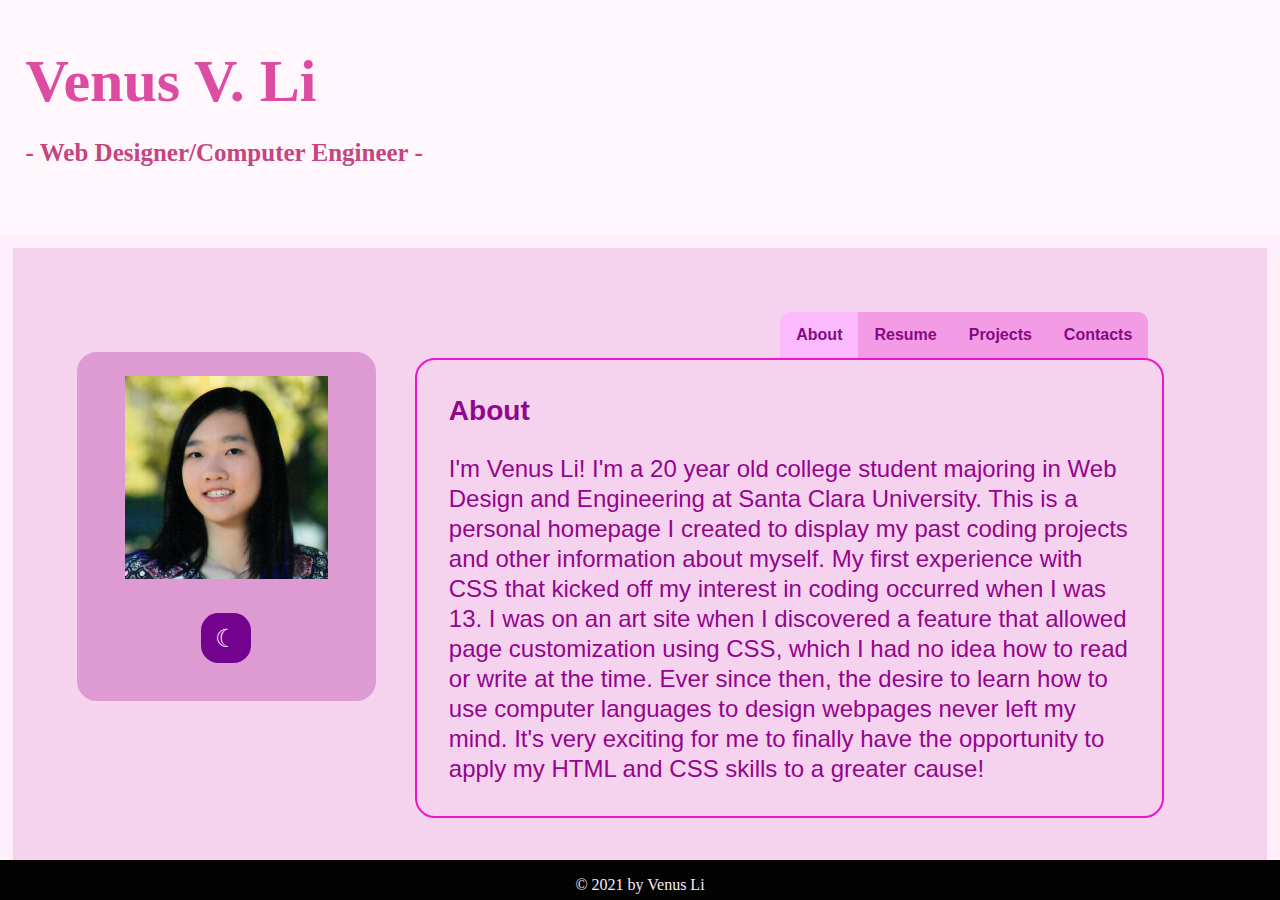
==== projects/Homepage/index.html @ e9561bf3 "Major update" ====
<!DOCTYPE html>
<html>
    <head>  <!--Header-->
        <title>Venus Li's HomePage</title>     <!--Page Title-->

        <link href = "Venus-Homepage.css" type = "text/css" rel = "stylesheet" />
        <link href = "Venus-Homepage-dark.css" type = "text/css" rel = "stylesheet" />

        <script>

            function myFunction(lightModeOn) {
                var element1 = document.body;
                element1.classList.toggle('dark');

                var element2 = document.getElementById("darkmode");
                if (element2.value=="light")    {
                    element2.value = "dark";
                    element2.innerHTML = "&#9728;";
                    element2.style.backgroundColor = "rgb(250, 233, 246)";
                    element2.style.color = "rgb(255, 69, 180)";
                    
                }   
                else    {
                    element2.value = "light";
                    element2.innerHTML = "&#9790;";
                    element2.style.backgroundColor = "rgb(115, 2, 143)";
                    element2.style.color = "rgb(250, 233, 246)";
                }
            }

            function openTab(evt, tabName) {
                // Declare all variables
                var i, tabcontent, tablinks;

                // Get all elements with class="tabcontent" and hide them
                tabcontent = document.getElementsByClassName("tabcontent");
                for (i = 0; i < tabcontent.length; i++) {
                    tabcontent[i].style.display = "none";
                }

                // Get all elements with class="tablinks" and remove the class "active"
                tablinks = document.getElementsByClassName("tablinks");
                for (i = 0; i < tablinks.length; i++) {
                    tablinks[i].className = tablinks[i].className.replace(" active", "");
                }

                // Show the current tab, and add an "active" class to the button that opened the tab
                document.getElementById(tabName).style.display = "block";
                evt.currentTarget.className += " active";

                if (tabName = "resume") {
                    document.getElementById('resumePreview').src = document.getElementById('resumePreview').src;
                    
                }
//                console.log(tabname);
            }

            window.onload = function()  {
                document.getElementById("defaultOpen").click();
            }

        </script>

    </head>

    <body>
        <div id = "bgColor">
            <header>
                <h1>Venus V. Li</h1>
                <h5>- Web Designer/Computer Engineer -</h5>
            </header>
            
            <div id = "content">
                <div id = "flexing">
                    <aside>
                        <img src = "portrait-photo.png">
                        <br>
                        <button value="light" id="darkmode" onclick="myFunction()">☾</button>    
                    </aside>

                    <div id = "right">

                        <div class = "tab">
                            <button class="tablinks contacts" onclick="openTab(event, 'contacts')" >Contacts</button>
                            <button class="tablinks" onclick="openTab(event, 'projects')" >Projects</button>
                            <button class="tablinks" onclick="openTab(event, 'resume')" >Resume</button>
                            <button class="tablinks about" onclick="openTab(event, 'about')" id = "defaultOpen">About</button>
                            
                        </div>

                        <article>
                            <div id = "about" class = "tabcontent">
                                <h3>About</h3>
                                <p> 
                                    I&#39;m Venus Li! I&#39;m a 20 year old college student majoring in Web Design and Engineering at Santa Clara University. This is a personal homepage I created to display my past coding projects and other information about myself.
                                    My first experience with CSS that kicked off my interest in coding occurred when I was 13. I was on an art site when I discovered a feature that allowed page customization using CSS, which I had no idea how to read or write at the time. Ever since then, the desire to learn how to use computer languages to design webpages never left my mind. It&#39;s very exciting for me to finally have the opportunity to apply my HTML and CSS skills to a greater cause!
                                </p>
                            </div>

                            <div id = "resume" class = "tabcontent">
                                <h3>Resume</h3>
                                <p> (If the preview isn't working, click <a href="resume.pdf" download>here</a> to download the pdf.)
                                    <br><br>
                                    <iframe id = "resumePreview" src="resume.pdf" height="800" width="100%"></iframe>
                                </p>
                            </div>

                            <div id = "projects" class = "tabcontent">
                                <h3>Projects</h3>
                                <p> 

                                    Instructions for running the downloaded programs:
                                    <ol>
                                        <li>Click one of the download links below to download the zip file.</li>
                                        <li>Unzip the zip file.</li>
                                        <li>Use a command processor (eg. Terminal) to navigate (cd) to the uncompressed folder.</li>
                                        <li>Type <b>javac Runner.java</b> to compile the program (a number of .class files will appear in the same folder).</li>
                                        <li>Finally, type <b>java Runner</b>. The program will run in a new window.</li>
                                    </ol>

                                    <br>
                                    Download links to my previous coding projects:
                                    <br>
                                    <ul>
                                        <li><a href="projects/FinalGame.zip" download>Luminary</a> -- An RPG game I made in Java for my HS Senior year's final project. I drew all the game assets and used open-sourced sound effects.</li>
                                        <li><a href="projects/BlackJack.zip" download>Blackjack</a> -- Another 12th grade Java game. It's a simple game of blackjack that uses a point system to reward players the closer they get to 21. Be careful, as low stands reward zero points and every round costs 1 point.</li>
                                        <li><a href="projects/ContactSearch.zip" download>Contact searcher</a> -- This java project lets you search from a list of people with email addresses, based on their first/last names and their email usernames/domain names/extentions.</li>
                                        <li><a href="projects/MidtermGame.zip" download>Space shooter</a> -- My Senior year's midterm project. Though unpolished, it was a significant difficulty jump that I needed to overcome at the time.</li>
                                    </ul>

                                </p>
                            </div>

                            <div id = "contacts" class = "tabcontent">
                                <h3>Contact me at:</h3>
                                <p> 
                                    <ul>
                                        <li>Email: <a href = "mailto: vli@scu.edu">vli@scu.edu</a></li>
                                        <li><a href="https://www.linkedin.com/in/venus-li-5112a4208/__;!!MLMg-p0Z!W_C_v9bl8XXmUqVIEPhvyGDc7_GzKomZ7oEzNAI6R9Bzcf6mvH9983t_dYA$">LinkedIn </a></li>
                                        <li><a href="https://scu.joinhandshake.com/users/19210278">Handshake </a></li>
                                        <li>Phone: +1 (408) 679-1436</li>
                                    
                                    </ul>

                                </p>
                            </div>
                        </article>   
                    </div>

                </div>
            </div>
        <footer id = "footer">
            <p>&copy; 2021 by Venus Li </p>
        </footer>
        
    </div>
    </body>

</html>
---- projects/Homepage/Venus-Homepage.css ----
* {
    transition: 0.1s;
}

a:link  {
    color:rgb(255, 68, 199);
    font-weight: bold;
}
a:hover {
    color: rgb(215, 0, 243);
  }

  a:visited {
    background-color: transparent;
  }

body    {
    justify-content: space-evenly;
    position: relative;
    margin: 0;
    padding: 0;
    min-height: 100vh;
    
}     

#bgColor {
    background-color: rgb(255, 239, 251);
    min-height: 100vh;
    width: 100%;
}

header  {
    background-color: rgb(255, 247, 252);
    /* width: 100%; */
    width: auto;  
    padding: 2%;
    padding-left: 2%;
    line-height: 30px;
    text-align: left;
    font-size: 30px;
}

#darkmode   {
    border: none;
    border-radius: 35%;
    margin-top: 30px;
    width: 50px;
    height: 50px;

    background-color: rgb(115, 2, 143);
    color: rgb(250, 233, 246);
    font-size: 25px;
    cursor: pointer;
}

h1  {
    color:rgb(221, 76, 163);
}
h5  {
    color:rgb(197, 69, 129);
    font-size: 25px;
}


#content    {
    background-color: #f5d2ed;
    /* width: 90%; */
    display: flex;
    flex-flow: column;
    height: 50%;
    padding: 5%;
    
    margin: 1%;

}


#flexing    {
    display: flex;
}

aside     {
    border: rgb(222, 155, 211) solid 2px;
    width: 250px;
    height: 300px;
    border-radius: 20px;
    background-color: rgb(222, 155, 211);
    color: rgb(156, 21, 127);
    padding: 2%;
    margin-top: 40px;
    text-align: center;
}


#right {
    width: 70%;
}

.tab    {
    overflow: hidden;
/* 
    background-color: rgb(244, 155, 229);
    border-radius: 10px;
    
    margin-left: 50%;
    margin-right: 20%; 
*/
    margin-right: 16px; 
}

.tab .tablinks.about {
    border-radius: 10px 0 0 0px;
}

.tab .tablinks.contacts {
    border-radius: 0 10px 0px 0;
}

.tab button {
    color:rgb(131, 10, 131);
    font-weight: bold;
    font-size: 16px;

    /* background-color: inherit; */
    background-color: rgb(244, 155, 229);
    float: right;
    border: none;
    outline: none;
    cursor: pointer;
    padding: 14px 16px;
    transition: 0.3s;
  }

  .tab button:hover {
    background-color: rgb(252, 223, 245);
  }

  .tab button.active {
    background-color: rgb(253, 187, 255);
  }
  


article     {  
    border: rgb(235, 22, 199) solid 2px;
    border-radius: 20px;

    /* width: 70%; */
    min-width: 200px;
    margin-left: 5%;

    padding-left: 4%;
    padding-right: 4%;
    padding-top: 1%;
    padding-bottom: 1%;

    color: rgb(148, 5, 141);
    font-size: 1.5em;
    line-height: 30px;
    font-family:Helvetica;
}


#footer {
    position: fixed;
    bottom: 0%;
    width: 100%;
    height: 2.5rem;

    color:rgb(250, 233, 246);
    background:rgb(3,3,3); 
    text-align: center;
}
---- projects/Homepage/Venus-Homepage-dark.css ----
.dark * {
    transition: 0.2s;
}

.dark a:link  {
    color:rgb(172, 84, 255);
}

.dark a:hover {
    color: rgb(255, 55, 188);
}
.dark a:visited {
    color:rgb(255, 122, 215);
    background-color: transparent;
  }

.dark #bgColor       {
    background-color: rgb(25, 14, 61);
}

.dark header    {
    background-color: rgb(29, 15, 75);
}

.dark h1     {
    color: rgb(196, 173, 255);
}
.dark h5     {
    color: rgb(161, 133, 230);
}

.dark #content     {
    background-color: rgb(22, 11, 56);
}

.dark aside     {
    background-color: rgb(46, 16, 102);
    border: rgb(164, 66, 255) solid 2px;
}

.dark .tab     {
    
}

.dark .tab button  {
    background-color: rgb(164, 66, 255);
    color: rgb(233, 225, 255);
}

.dark .tab button:hover {
    background-color: rgb(55, 9, 119);
  }

 .dark .tab button.active {
    background-color: rgb(80, 10, 179);
  }
  

.dark article   {
    color: rgb(224, 211, 255);
    border: rgb(164, 66, 255) solid 2px;
}
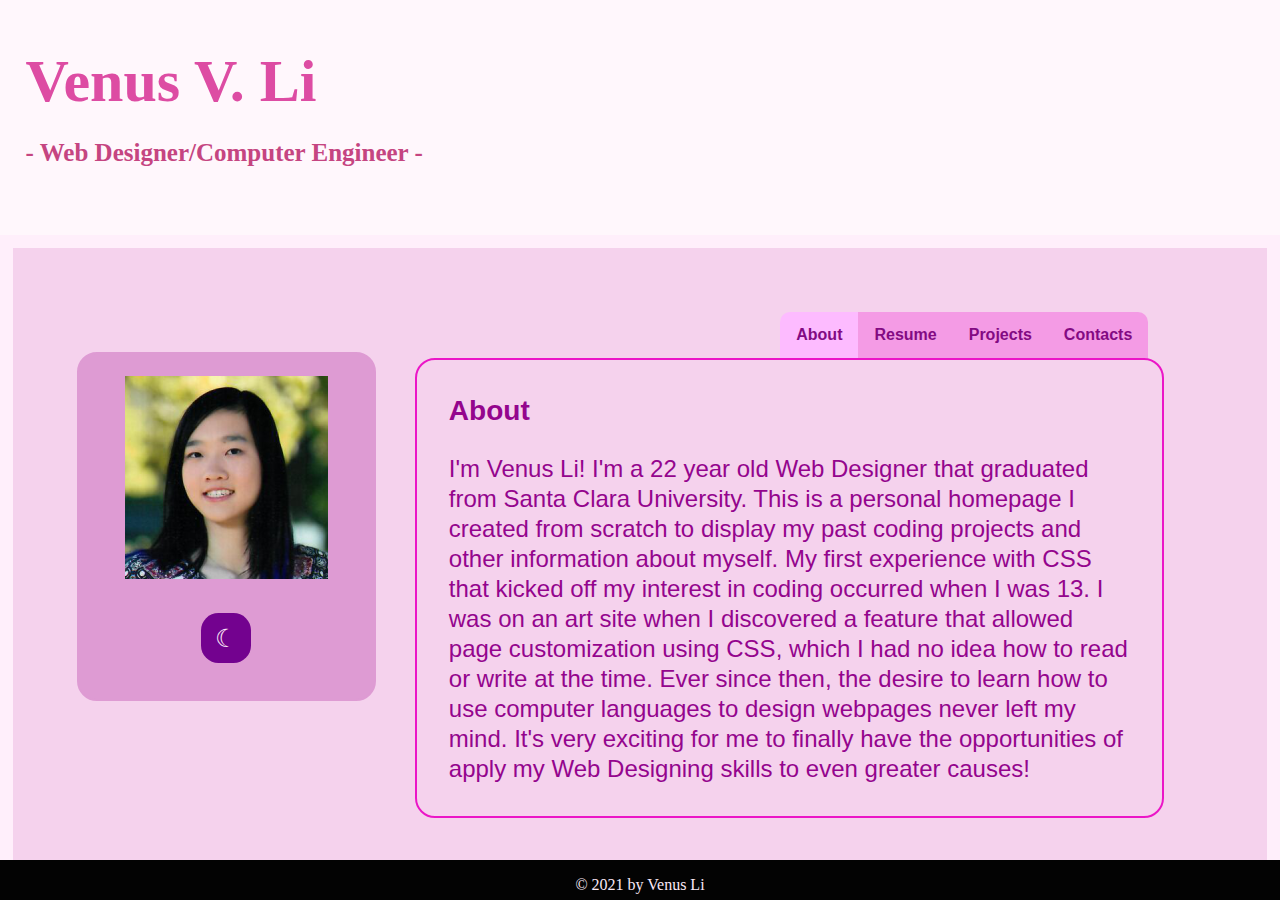
==== commit f95c4339: "Updated email address + inner Projects Homepage" ====
--- a/projects/Homepage/index.html
+++ b/projects/Homepage/index.html
@@ -92,8 +92,8 @@
                             <div id = "about" class = "tabcontent">
                                 <h3>About</h3>
                                 <p> 
-                                    I&#39;m Venus Li! I&#39;m a 20 year old college student majoring in Web Design and Engineering at Santa Clara University. This is a personal homepage I created to display my past coding projects and other information about myself.
-                                    My first experience with CSS that kicked off my interest in coding occurred when I was 13. I was on an art site when I discovered a feature that allowed page customization using CSS, which I had no idea how to read or write at the time. Ever since then, the desire to learn how to use computer languages to design webpages never left my mind. It&#39;s very exciting for me to finally have the opportunity to apply my HTML and CSS skills to a greater cause!
+                                    I&#39;m Venus Li! I&#39;m a 22 year old Web Designer that graduated from Santa Clara University. This is a personal homepage I created from scratch to display my past coding projects and other information about myself.
+                                    My first experience with CSS that kicked off my interest in coding occurred when I was 13. I was on an art site when I discovered a feature that allowed page customization using CSS, which I had no idea how to read or write at the time. Ever since then, the desire to learn how to use computer languages to design webpages never left my mind. It&#39;s very exciting for me to finally have the opportunities of apply my Web Designing skills to even greater causes!
                                 </p>
                             </div>
 
@@ -108,6 +108,10 @@
                             <div id = "projects" class = "tabcontent">
                                 <h3>Projects</h3>
                                 <p> 
+                                    <ul>
+                                        <li><a href="https://triptrak.vercel.app/index.html">TripTak</a> -- A model for a website that allows users to plan their vacations and read other people's reviews for notable locations.</li>
+                                        
+                                    </ul>
 
                                     Instructions for running the downloaded programs:
                                     <ol>
@@ -126,6 +130,7 @@
                                         <li><a href="projects/BlackJack.zip" download>Blackjack</a> -- Another 12th grade Java game. It's a simple game of blackjack that uses a point system to reward players the closer they get to 21. Be careful, as low stands reward zero points and every round costs 1 point.</li>
                                         <li><a href="projects/ContactSearch.zip" download>Contact searcher</a> -- This java project lets you search from a list of people with email addresses, based on their first/last names and their email usernames/domain names/extentions.</li>
                                         <li><a href="projects/MidtermGame.zip" download>Space shooter</a> -- My Senior year's midterm project. Though unpolished, it was a significant difficulty jump that I needed to overcome at the time.</li>
+                                        <li><a href="Homepage.zip" download>This homepage</a> -- The zip file contains the HTML and CSS code for this webpage as well as several other crucial files. I made this very homepage to demonstrate my user interface and web design skills as of now. You can view this webpage by simply opening the index.html page in your own browser.</li>
                                     </ul>
 
                                 </p>
@@ -135,7 +140,7 @@
                                 <h3>Contact me at:</h3>
                                 <p> 
                                     <ul>
-                                        <li>Email: <a href = "mailto: vli@scu.edu">vli@scu.edu</a></li>
+                                        <li>Email: <a href = "mailto: venusvictoriali@gmail.com">venusvictoriali@gmail.com</a></li>
                                         <li><a href="https://www.linkedin.com/in/venus-li-5112a4208/__;!!MLMg-p0Z!W_C_v9bl8XXmUqVIEPhvyGDc7_GzKomZ7oEzNAI6R9Bzcf6mvH9983t_dYA$">LinkedIn </a></li>
                                         <li><a href="https://scu.joinhandshake.com/users/19210278">Handshake </a></li>
                                         <li>Phone: +1 (408) 679-1436</li>
